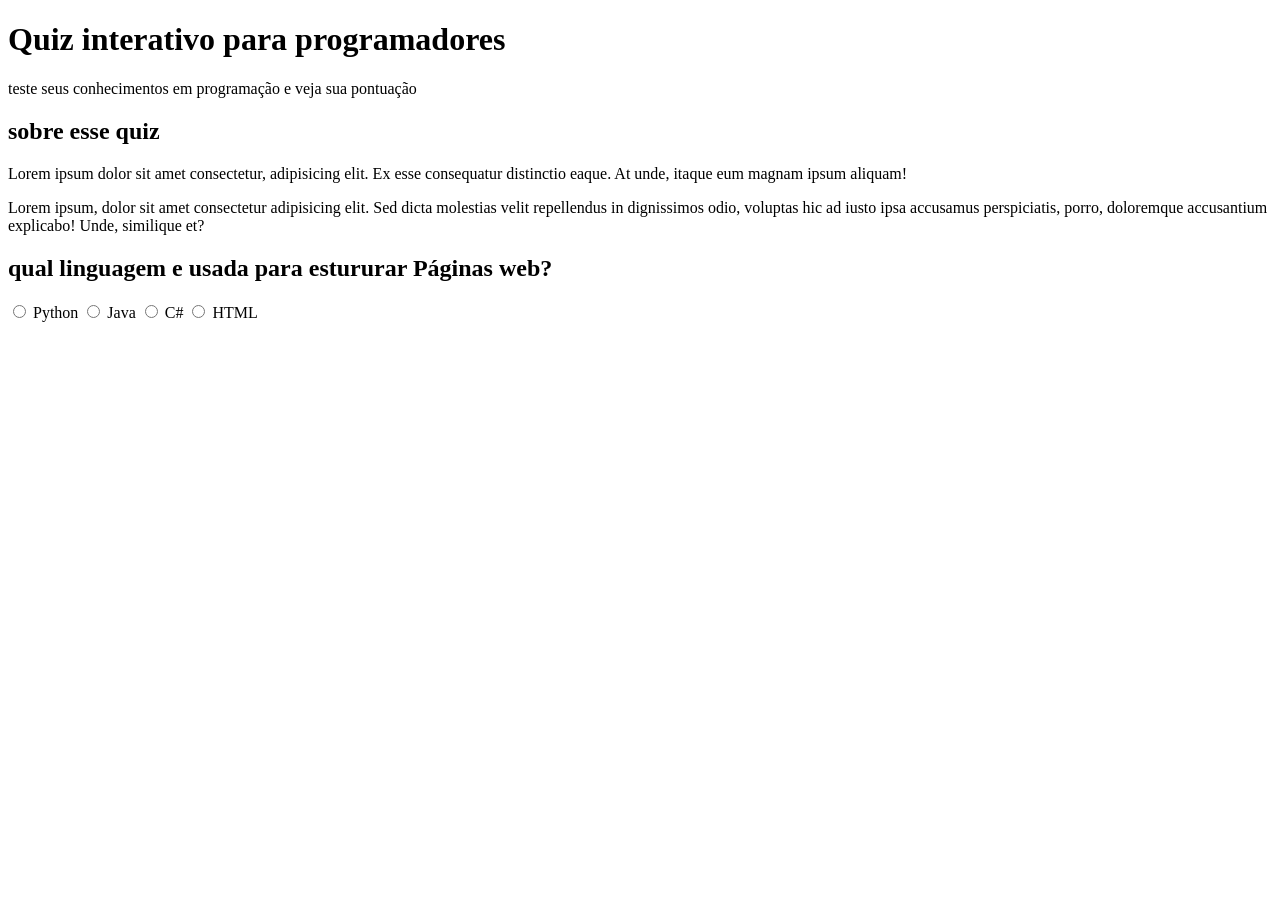
==== HTML/Aula de HTML e CSS da RafaellaBallerini/Index.html @ ac9f80a0 "Primeira pergunta" ====
<!DOCTYPE html>
<html lang="pt-br">

<head>
    <meta charset="UTF-8">
    <meta name="viewport" content="width=device-width, initial-scale=1.0">
    <title>Aula da Rafaella</title>
</head>

<body>
    <header>
        <h1>Quiz interativo para programadores</h1>
        <p>
            teste seus conhecimentos em programação e veja sua pontuação
        </p>

    </header>

    <main>
        <!-- introdução -->
        <section>
            <h2>sobre esse quiz</h2>

            <p>Lorem ipsum dolor sit amet consectetur, adipisicing elit. Ex esse consequatur distinctio eaque. At unde,
                itaque eum magnam ipsum aliquam!
            </p>

            <p>Lorem ipsum, dolor sit amet consectetur adipisicing elit. Sed dicta molestias velit repellendus in
                dignissimos odio, voluptas hic ad iusto ipsa accusamus perspiciatis, porro, doloremque accusantium
                explicabo! Unde, similique et?
            </p>

        </section>
        <!-- pergunta 1 multipla escolha -->
        <section>
            <h2>qual linguagem e usada para estururar Páginas web?</h2>
            <!-- type seria o tipo da escola, entao radio de radio button, valor seria a resposta que ela vale, id provavelmente identificação para o CSS e name para saber que eles sao da mesma pergunta e nao deixar eu escolher mais de uma opção, label e para colocar o nome na frente do rd button -->
            <form>
                <input type="radio" value="python" id="pergunta 1 opção a" name="pergunta1 ">
                <label for="p1a">Python</label>

                <input type="radio" value="Java" id="pergunta 1 opção b" name="pergunta1">
                <label for="p1b">Java</label>

                <input type="radio" value="C#" id="pergunta 1 opção c" name="pergunta1">
                <label for="p1c">C#</label>

                <input type="radio" value="HTML" id="pergunta 1 opção d" name="pergunta1">
                <label for="p1d">HTML</label>

            </form>

        </section>
    </main>

    <footer>

    </footer>
</body>

</html>
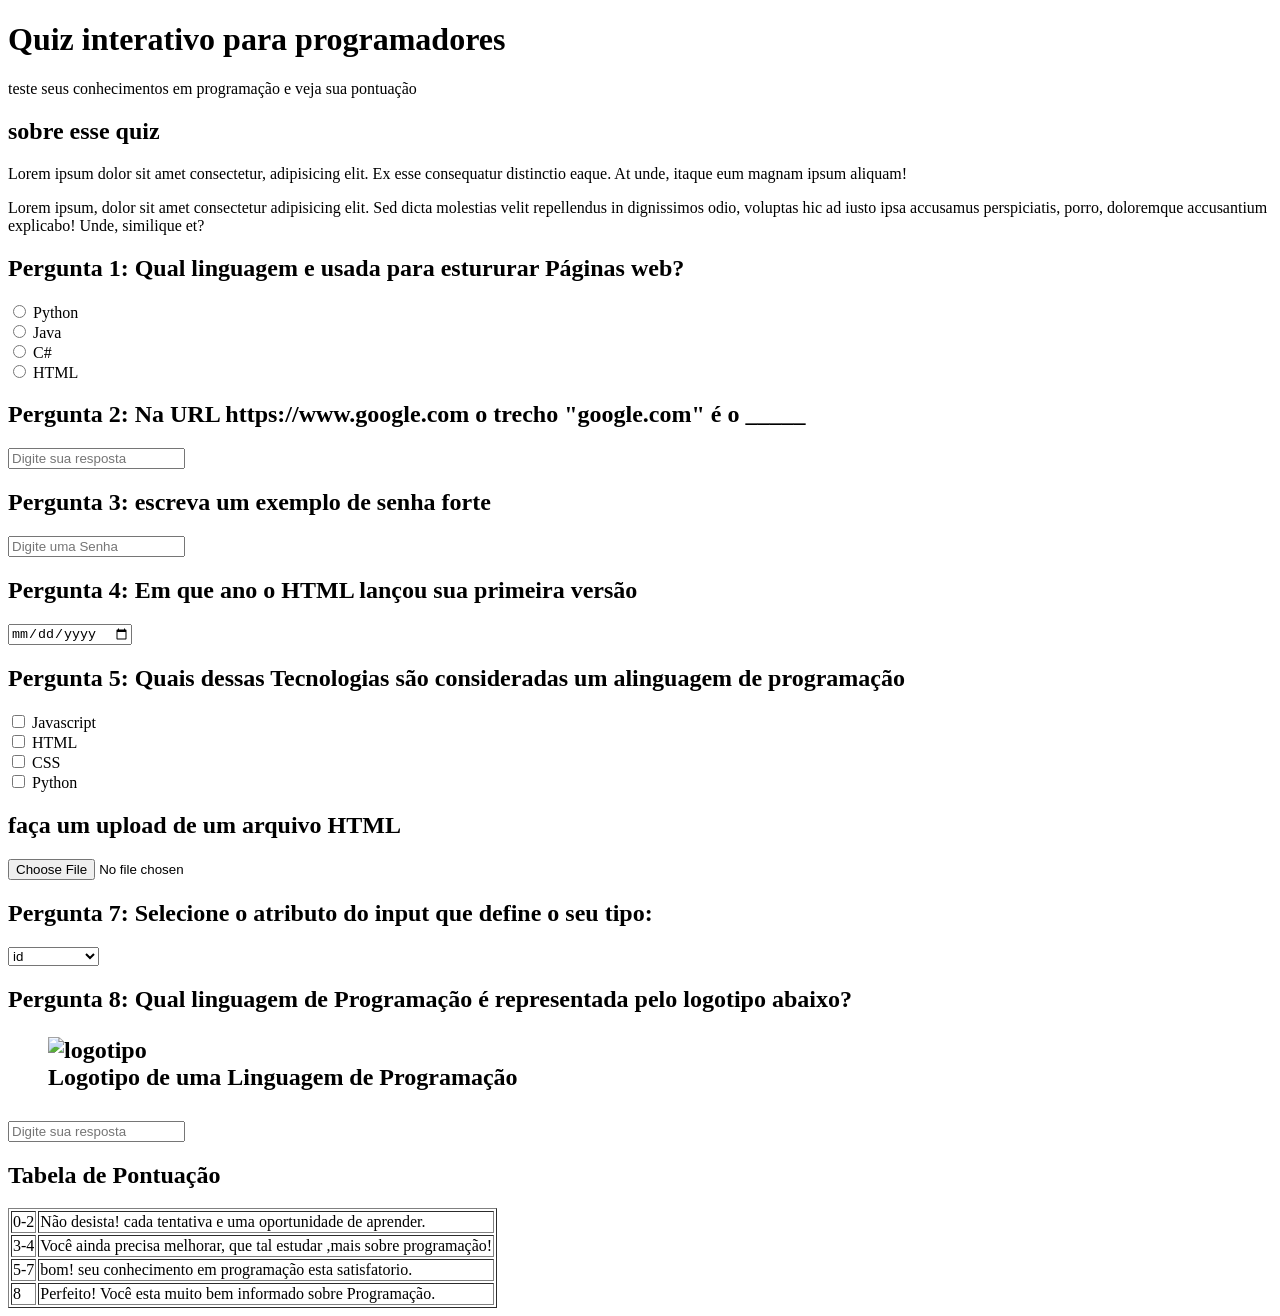
==== commit 64dab008: "Todas as perguntas e Tabela de Pontuação" ====
--- a/HTML/Aula de HTML e CSS da RafaellaBallerini/Index.html
+++ b/HTML/Aula de HTML e CSS da RafaellaBallerini/Index.html
@@ -31,26 +31,129 @@
             </p>
 
         </section>
-        <!-- pergunta 1 multipla escolha -->
+        <!-- pergunta 1: multipla escolha -->
         <section>
-            <h2>qual linguagem e usada para estururar Páginas web?</h2>
+            <h2>Pergunta 1: Qual linguagem e usada para estururar Páginas web?</h2>
             <!-- type seria o tipo da escola, entao radio de radio button, valor seria a resposta que ela vale, id provavelmente identificação para o CSS e name para saber que eles sao da mesma pergunta e nao deixar eu escolher mais de uma opção, label e para colocar o nome na frente do rd button -->
             <form>
-                <input type="radio" value="python" id="pergunta 1 opção a" name="pergunta1 ">
-                <label for="p1a">Python</label>
+                <input type="radio" value="python" id="p1a" name="pergunta1 ">
+                <label for="p1a">Python</label><br>
 
-                <input type="radio" value="Java" id="pergunta 1 opção b" name="pergunta1">
-                <label for="p1b">Java</label>
+                <input type="radio" value="Java" id="p1b" name="pergunta1">
+                <label for="p1b">Java</label><br>
 
-                <input type="radio" value="C#" id="pergunta 1 opção c" name="pergunta1">
-                <label for="p1c">C#</label>
+                <input type="radio" value="C#" id="p1c" name="pergunta1">
+                <label for="p1c">C#</label><br>
 
-                <input type="radio" value="HTML" id="pergunta 1 opção d" name="pergunta1">
-                <label for="p1d">HTML</label>
+                <input type="radio" value="HTML" id="p1d" name="pergunta1">
+                <label for="p1d">HTML</label><br>
+
 
             </form>
 
         </section>
+        <!-- pergunta 2:Texto -->
+        <section>
+            <h2>Pergunta 2: Na URL https://www.google.com o trecho "google.com" é o _____</h2>
+            <!-- input tipo text, ja deixa uma textbox para ser preenchida, placeholder deixa um texto escrito na sua caixa, bem fraco. -->
+            <form> <input type="text" name="pergunta2" id="pt2" placeholder="Digite sua resposta"></form>
+
+
+        </section>
+        <!-- pergunta 3:senha -->
+        <section>
+            <h2>Pergunta 3: escreva um exemplo de senha forte</h2>
+            <!-- tipo password nao deixa ver o que esta sendo escrito na tela, fica apenas os asteriscos. -->
+            <form><input type="password" name=Pergunta3" id="P3" placeholder="Digite uma Senha"></form>
+        </section>
+        <!-- pergunta 4: data -->
+        <section>
+            <h2>
+                <h2>Pergunta 4: Em que ano o HTML lançou sua primeira versão</h2>
+                <!-- tipo data, abre um calendario para selecionar uma data com mais facilidade. -->
+                <form><input type="date" name="pergunta4" id="P4"></form>
+            </h2>
+        </section>
+        <!-- pergunta 5: seleção múltipla -->
+        <section>
+            <h2>
+                Pergunta 5: Quais dessas Tecnologias são consideradas um alinguagem de programação
+            </h2>
+            <!-- tipo checkbox escolha multipla -->
+            <form>
+                <input type="checkbox" name="Pergunta5a" id="P5a" value="Javascript">
+                <label for="P5a">Javascript</label><br>
+
+                <input type="checkbox" name="Pergunta5b" id="P5b" value="HTML">
+                <label for="P5b">HTML</label><br>
+
+                <input type="checkbox" name="Pergunta5c" id="P5c" value="CSS">
+                <label for="P5c">CSS</label><br>
+
+                <input type="checkbox" name="Pergunta5d" id="P5d" value="Python">
+                <label for="P5d">Python</label><br>
+            </form>
+
+        </section>
+        <!-- pergunta 6: upload de arquivo -->
+        <section>
+            <h2>faça um upload de um arquivo HTML</h2>
+            <!-- tipo file, o usuario escolhe um arquivo -->
+            <form>
+                <input type="file" name="Pergunta6" id="P6">
+            </form>
+        </section>
+        <!-- pergunta 7: menu suspenso -->
+        <section>
+            <h2>
+                Pergunta 7: Selecione o atributo do input que define o seu tipo:
+            </h2>
+            <!-- utiliza o option ao inves de input, e tipo uma combobox, dentro do select voce usa as option -->
+            <form>
+                <select name="Pergunta 7" id="P7">
+                    <option value="id">id</option>
+                    <option value="type">type</option>
+                    <option value="placeholder">placeholder</option>
+                </select>
+            </form>
+        </section>
+        <!-- pergunta 8: Imagem -->
+        <section>
+            <h2>
+                Pergunta 8: Qual linguagem de Programação é representada pelo logotipo abaixo?
+                <figure><img src="https://cdn-icons-png.flaticon.com/512/226/226777.png" alt="logotipo"><br>
+                    <caption>
+                        Logotipo de uma Linguagem de Programação
+                    </caption>
+                </figure>
+                <input type="text" name="Pergunta 8" id="P8" placeholder="Digite sua resposta">
+            </h2>
+            <!-- pergunta com imagem, e input tipo text para a resposta do usuario, tag figure e para deixar uma legenda a imagem, tipo de prova assim, e caption e a mensagem em si. -->
+
+        </section>
+        <!-- tabela de pontuação -->
+         <h2>
+            Tabela de Pontuação
+         </h2>
+         <!-- tag table, e utilizada como uma tabela, border e uma borda para ficar com mais cara de tabela mesmo, tr seria uma linha dessa tabela, ja td seria uma informação para essa linha. -->
+         <table border="1"
+            <tr>
+                <td>0-2</td>
+                <td>Não desista! cada tentativa e uma oportunidade de aprender.</td>
+            </tr>
+            <tr>
+                <td>3-4</td>
+                <td>Você ainda precisa melhorar, que tal estudar ,mais sobre programação!</td>
+            </tr>
+            <tr>
+                <td>5-7</td>
+                <td>bom! seu conhecimento em programação esta satisfatorio.</td>
+            </tr>
+            <tr>
+                <td>8</td>
+                <td>Perfeito! Você esta muito bem informado sobre Programação.</td>
+            </tr>
+         </table>
     </main>
 
     <footer>
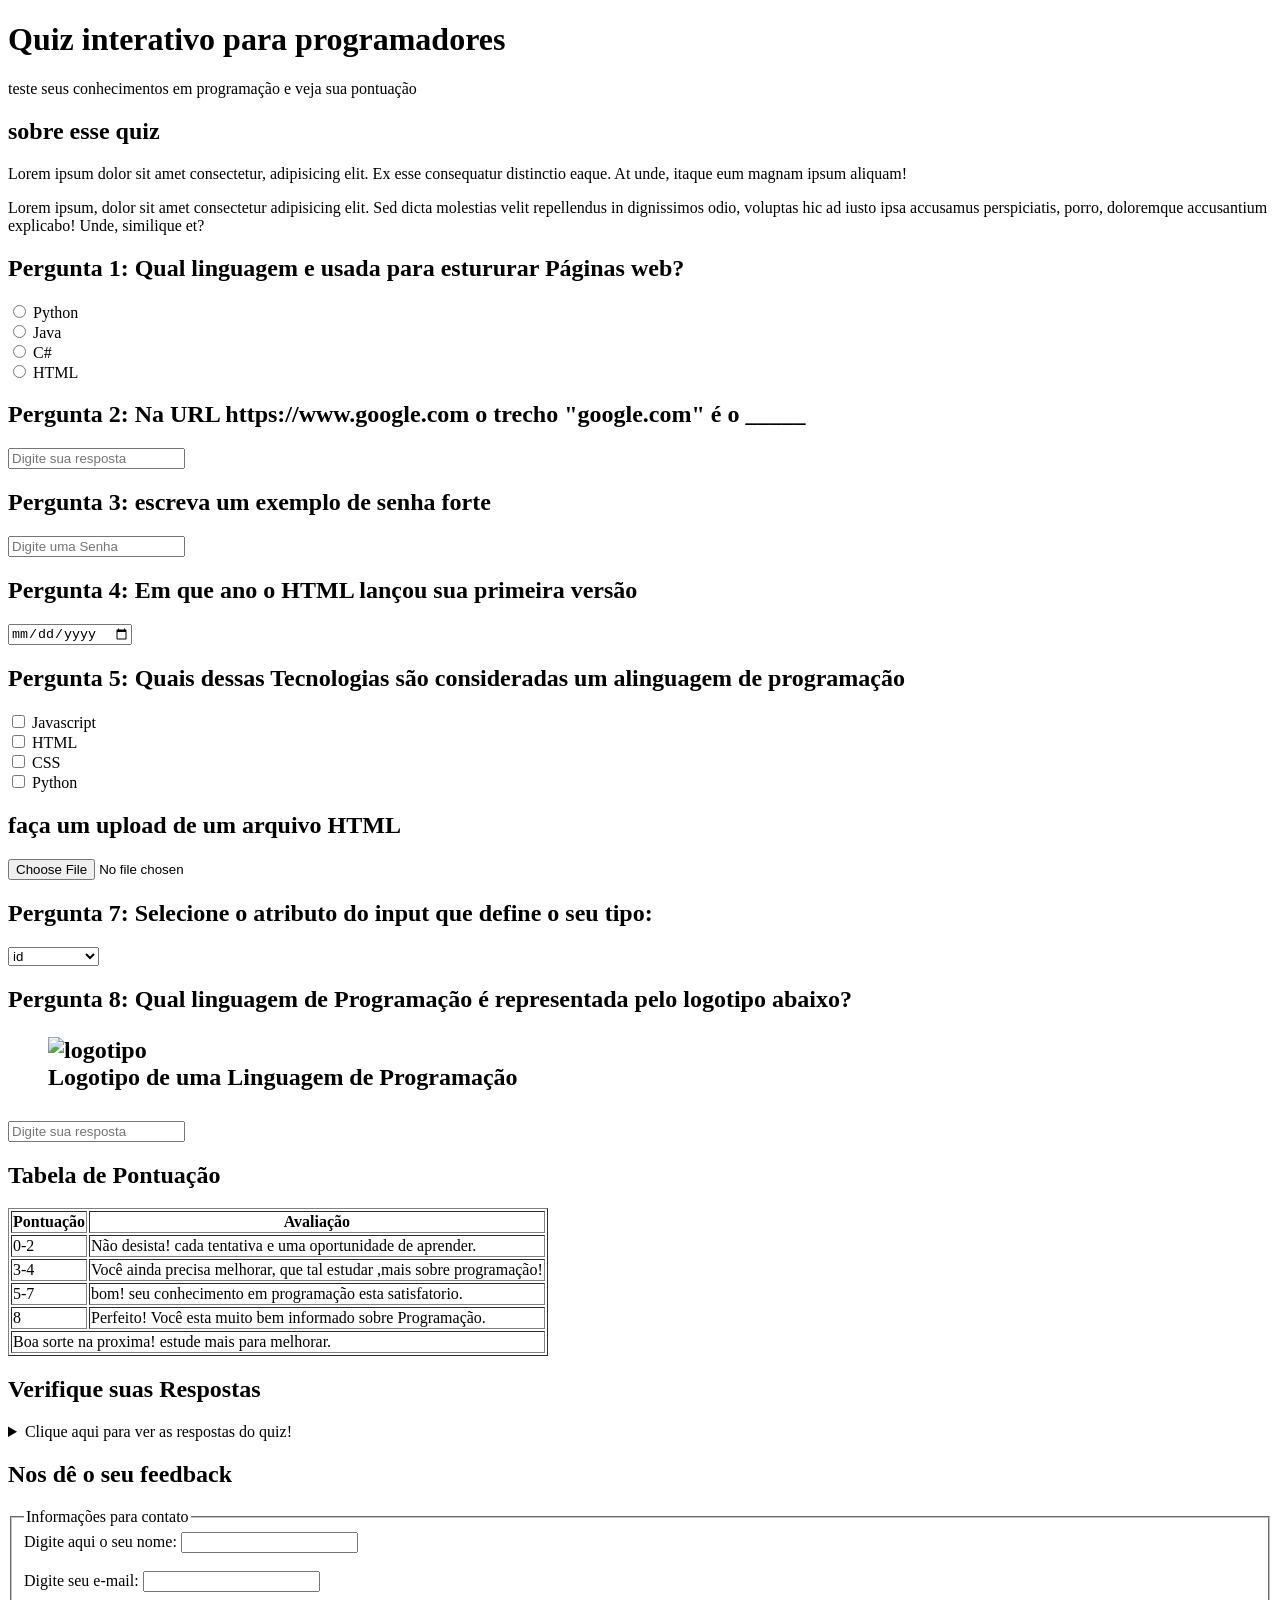
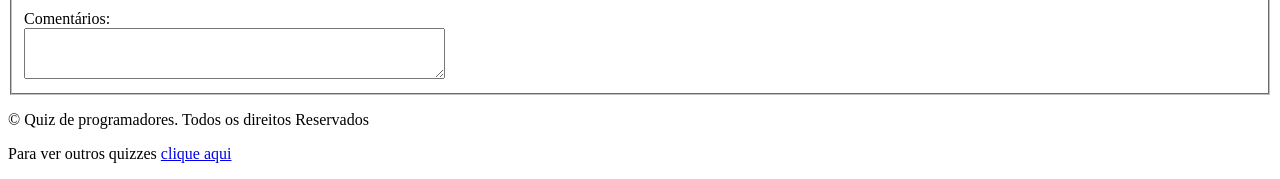
==== commit 5680cead: "html feito" ====
--- a/HTML/Aula de HTML e CSS da RafaellaBallerini/Index.html
+++ b/HTML/Aula de HTML e CSS da RafaellaBallerini/Index.html
@@ -132,32 +132,93 @@
 
         </section>
         <!-- tabela de pontuação -->
-         <h2>
-            Tabela de Pontuação
-         </h2>
-         <!-- tag table, e utilizada como uma tabela, border e uma borda para ficar com mais cara de tabela mesmo, tr seria uma linha dessa tabela, ja td seria uma informação para essa linha. -->
-         <table border="1"
-            <tr>
-                <td>0-2</td>
-                <td>Não desista! cada tentativa e uma oportunidade de aprender.</td>
-            </tr>
-            <tr>
-                <td>3-4</td>
-                <td>Você ainda precisa melhorar, que tal estudar ,mais sobre programação!</td>
-            </tr>
-            <tr>
-                <td>5-7</td>
-                <td>bom! seu conhecimento em programação esta satisfatorio.</td>
-            </tr>
-            <tr>
-                <td>8</td>
-                <td>Perfeito! Você esta muito bem informado sobre Programação.</td>
-            </tr>
-         </table>
+        <section>
+            <h2>
+                Tabela de Pontuação
+            </h2>
+            <!-- tag table, e utilizada como uma tabela, border e uma borda para ficar com mais cara de tabela mesmo, tr seria uma linha dessa tabela, ja td seria uma informação para essa linha. thead seria como o cabeçalho da tabela, th seria um alinha para o cabeçalho, tbody seria o conteúdo do cabeçalho, tfoot rodape. td colspan é o numero de colunas que eu quero ocupar.  -->
+            <table border="1">
+                <thead>
+                    <tr>
+                        <th>Pontuação</th>
+                        <th>Avaliação</th>
+                    </tr>
+                </thead>
+
+                <tbody>
+
+                    <tr>
+                        <td>0-2</td>
+                        <td>Não desista! cada tentativa e uma oportunidade de aprender.</td>
+                    </tr>
+                    <tr>
+                        <td>3-4</td>
+                        <td>Você ainda precisa melhorar, que tal estudar ,mais sobre programação!</td>
+                    </tr>
+                    <tr>
+                        <td>5-7</td>
+                        <td>bom! seu conhecimento em programação esta satisfatorio.</td>
+                    </tr>
+                    <tr>
+                        <td>8</td>
+                        <td>Perfeito! Você esta muito bem informado sobre Programação.</td>
+                    </tr>
+                </tbody>
+                <tfoot>
+                    <tr>
+                        <td colspan="2">Boa sorte na proxima! estude mais para melhorar.</td>
+                    </tr>
+                </tfoot>
+            </table>
+        </section>
+        <!-- lista de respotas -->
+        <section>
+            <h2>Verifique suas Respostas</h2>
+            <!-- details serve para a pessoa ver o conteudo apenas quando clicar na setinha, summary e para mudar o nome ao lado da setinha, ol e li seria a lista e seus itens. -->
+            <details>
+                <summary>Clique aqui para ver as respostas do quiz!</summary>
+                <ol>
+                    <li>HTML</li>
+                    <li>Domínio</li>
+                    <li>abh38#hd3</li>
+                    <li>1991</li>
+                    <li>Java, Javascript</li>
+                    <li>Arquivo deve ter extensão .html</li>
+                    <li>type</li>
+                    <li>Java</li>
+                </ol>
+            </details>
+        </section>
+        <!-- Formulario de feedback -->
+        <section>
+            <h2>Nos dê o seu feedback</h2>
+            <!-- textarea seria uma area feita para comentarios assim como o type email, os rows seriam as linhas da caixa dos comentarios, e cols as colunas, fieldset uma area para um formulario mais bonito, legend e a legenda do fieldset. -->
+            <form>
+                <fieldset>
+                    <legend>Informações para contato</legend>
+                    <label for="Nomeuser">Digite aqui o seu nome:</label>
+                    <input type="text" name="NomedaPessoa" id="Nomeuser"><br><br>
+
+                    <label for="Emailuser">Digite seu e-mail:</label>
+                    <input type="email" name="Emailpessoa" id="Emailuser"><br><br>
+
+                    <label for="Comentarios">Comentários:</label><br>
+                    <textarea name="comentarios" id="Comentarios" rows="3" cols="50"
+                        placeholder="Digite seus comentários aqui">
+                    </textarea>
+                </fieldset>
+            </form>
+        </section>
     </main>
 
     <footer>
-
+        <!-- &copy e o simbolo de copyright, palavras como link tag a, target blank faz abrir outra página ao clicar no link. -->
+        <p>
+            &copy; Quiz de programadores. Todos os direitos Reservados 
+        </p>
+        <p>
+            Para ver outros quizzes <a href="paginaaula.html" target="_blank">clique aqui</a>
+        </p>
     </footer>
 </body>
 
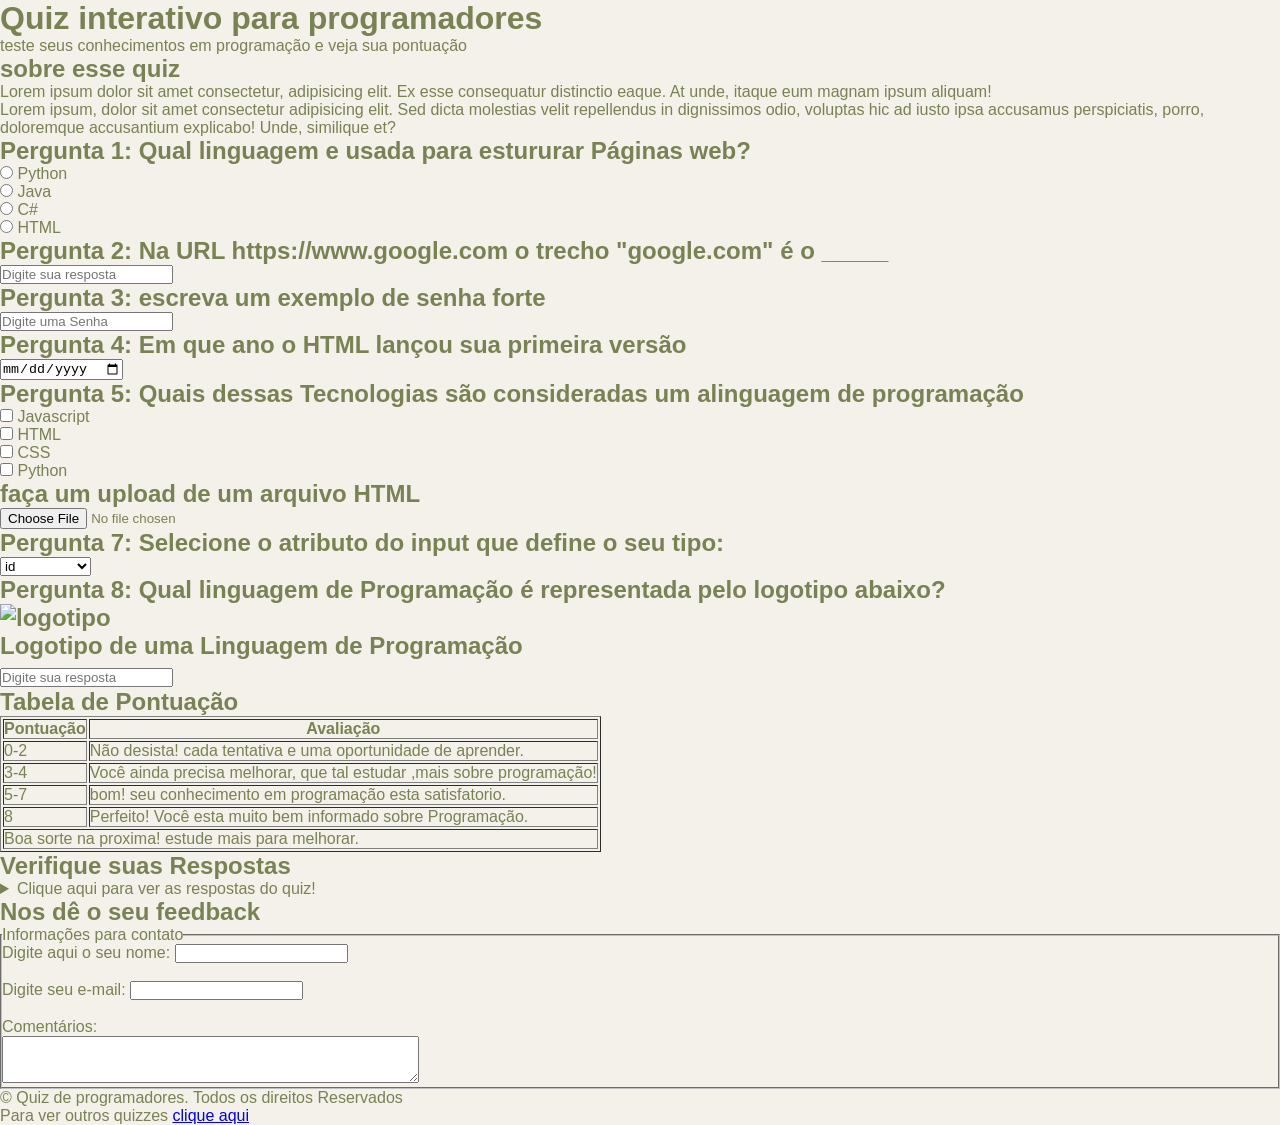
==== commit 2d0908ba: "mudando background, color e font family" ====
--- a/HTML/Aula de HTML e CSS da RafaellaBallerini/Index.html
+++ b/HTML/Aula de HTML e CSS da RafaellaBallerini/Index.html
@@ -5,6 +5,9 @@
     <meta charset="UTF-8">
     <meta name="viewport" content="width=device-width, initial-scale=1.0">
     <title>Aula da Rafaella</title>
+    <link rel="stylesheet" href="style.css">
+
+    
 </head>
 
 <body>
--- a/HTML/Aula de HTML e CSS da RafaellaBallerini/style.css
+++ b/HTML/Aula de HTML e CSS da RafaellaBallerini/style.css
@@ -0,0 +1,17 @@
+@import url('https://fonts.googleapis.com/css2?family=Google+Sans:ital,opsz,wght@0,17..18,400..700;1,17..18,400..700&display=swap');
+
+*
+{
+     /* remover a margem que tem no html puro */
+    margin: 0;
+    padding: 0; 
+    box-sizing: border-box;
+}
+
+body
+{
+    background-color: #F4F0EA;
+    color: #798252;
+    font-family: "Google Sans",sans-serif;
+}
+
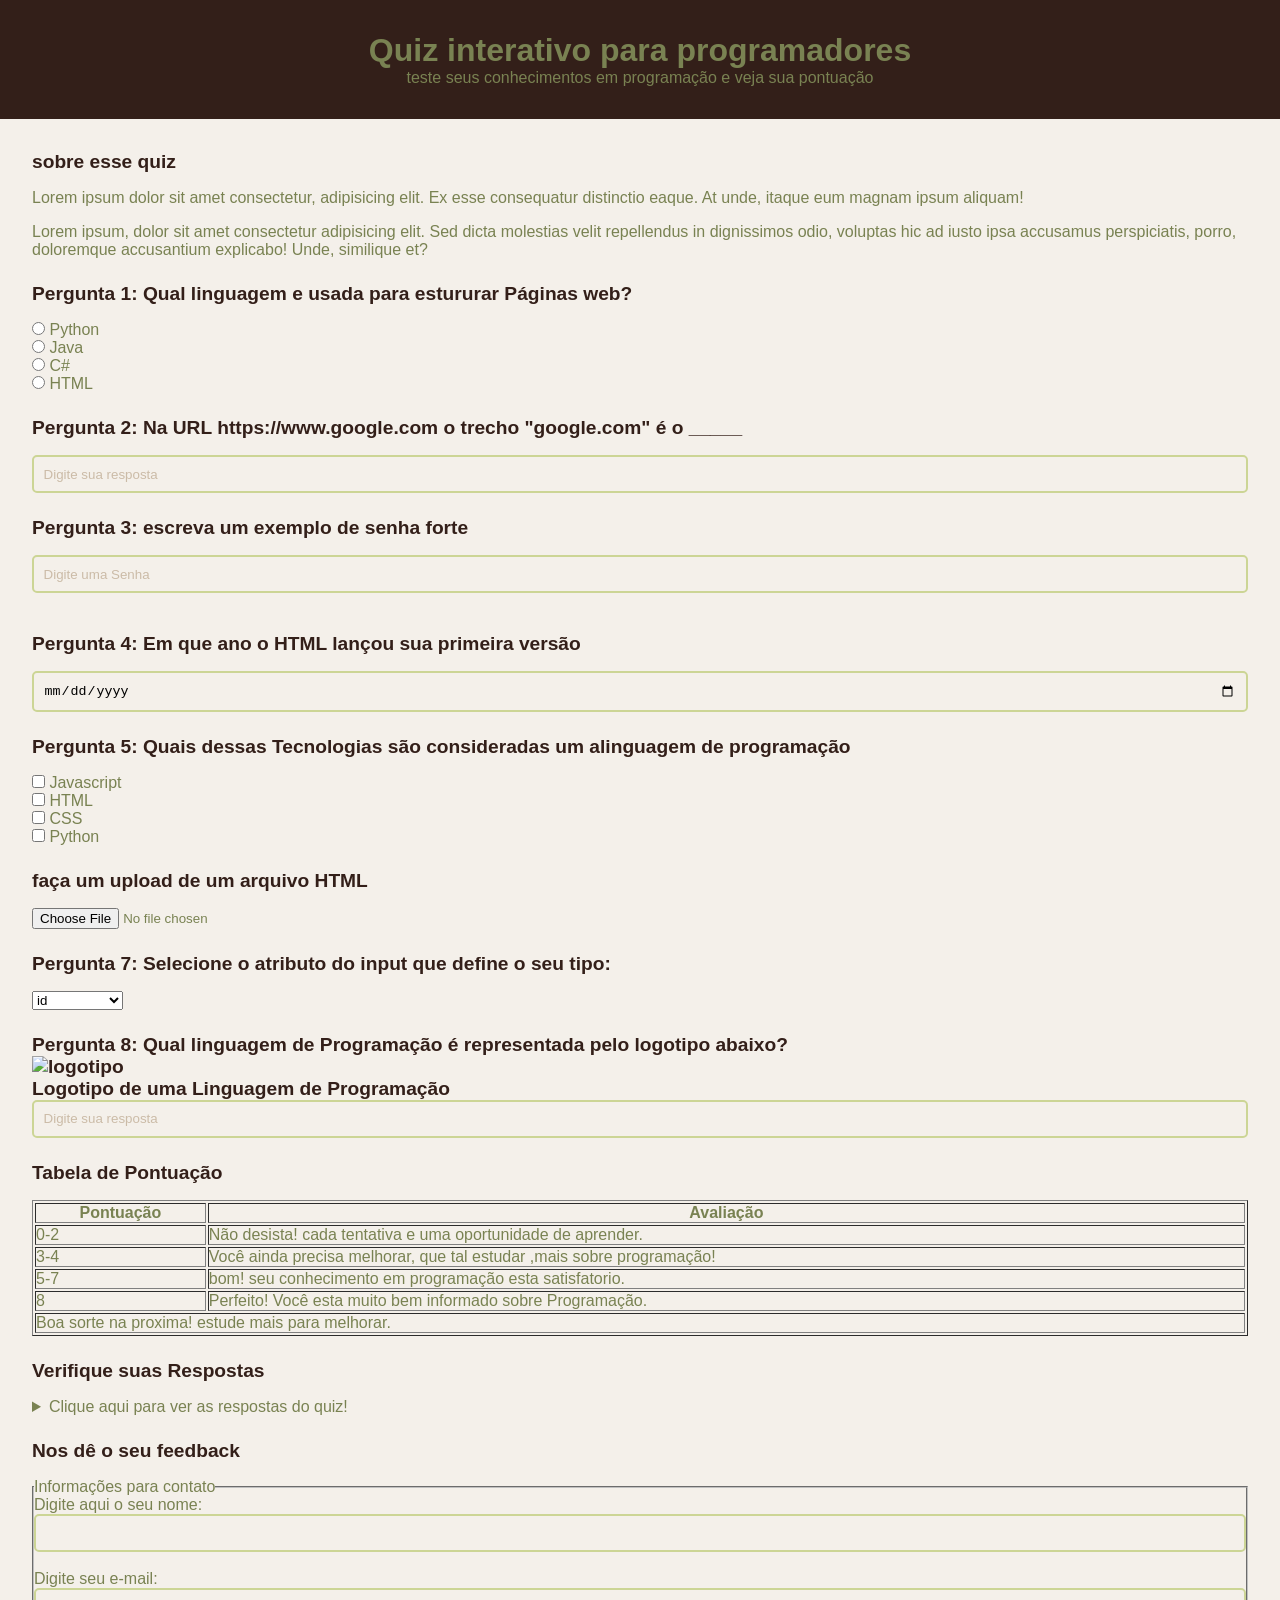
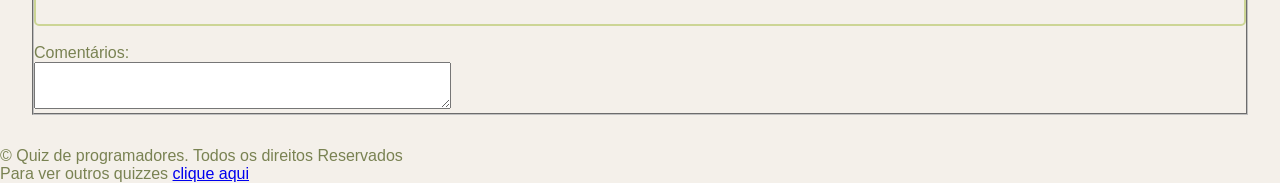
==== commit 931fedad: "mudando os input type" ====
--- a/HTML/Aula de HTML e CSS da RafaellaBallerini/Index.html
+++ b/HTML/Aula de HTML e CSS da RafaellaBallerini/Index.html
@@ -39,7 +39,7 @@
             <h2>Pergunta 1: Qual linguagem e usada para estururar Páginas web?</h2>
             <!-- type seria o tipo da escola, entao radio de radio button, valor seria a resposta que ela vale, id provavelmente identificação para o CSS e name para saber que eles sao da mesma pergunta e nao deixar eu escolher mais de uma opção, label e para colocar o nome na frente do rd button -->
             <form>
-                <input type="radio" value="python" id="p1a" name="pergunta1 ">
+                <input type="radio" value="python" id="p1a" name="pergunta1">
                 <label for="p1a">Python</label><br>
 
                 <input type="radio" value="Java" id="p1b" name="pergunta1">
--- a/HTML/Aula de HTML e CSS da RafaellaBallerini/style.css
+++ b/HTML/Aula de HTML e CSS da RafaellaBallerini/style.css
@@ -10,8 +10,80 @@
 
 body
 {
+    /* cor do fundo  */
     background-color: #F4F0EA;
+    /* cor das palavras  */
     color: #798252;
+    /* mudando a fonte  */
     font-family: "Google Sans",sans-serif;
+    /* peso da fonte  */
+    font-weight: 400;
 }
 
+header
+{
+    /* criando uma borda */
+    padding: 2rem;
+    /* mudando a cor do fundo do header  */
+    background-color: #331f19;
+    /* denxando centralizado */
+    text-align: center;
+
+}
+
+main
+{
+    padding: 2rem;
+    /* flex box  */
+    display: flex;
+    /* alinhando em colunas  */
+    flex-direction: column;
+    /* dando espaço entre as perguntas */
+    gap: 1.5rem;
+}
+
+section
+{
+    /* flex box */
+    display: flex;
+    /* alinhando em colunas */
+    flex-direction: column;
+    /* espaçamento  */
+    gap: 1rem;
+    
+}
+
+h2
+{
+    /* cor das palavras */
+    color: #331f19;
+    /* tamanho da fonte  */
+    font-size: 1.2rem;
+}
+/* muda os input do tipo radio e checkbox */
+input[type="radio"],input[type="checkbox"]
+{
+    /* mudar a cor dos rd */
+    accent-color: #ccd595;
+}
+/* tipo texto agora */
+input[type="text"], input[type="password"], input[type="date"], input[type="email"]
+{
+    /* largura */
+    width: 100%;
+    padding: 0.6rem;
+    /* borda */
+    border: 2px solid #ccd595;
+    /* tirando o outline */
+    outline: none;
+    /* arredondando a borda  */
+    border-radius: 5px;
+    /* fundo da text */
+    background-color: transparent;
+}
+/* mudando o place holder */
+input::placeholder
+{ 
+    /* cor  */
+    color: #cbbba7;
+}
